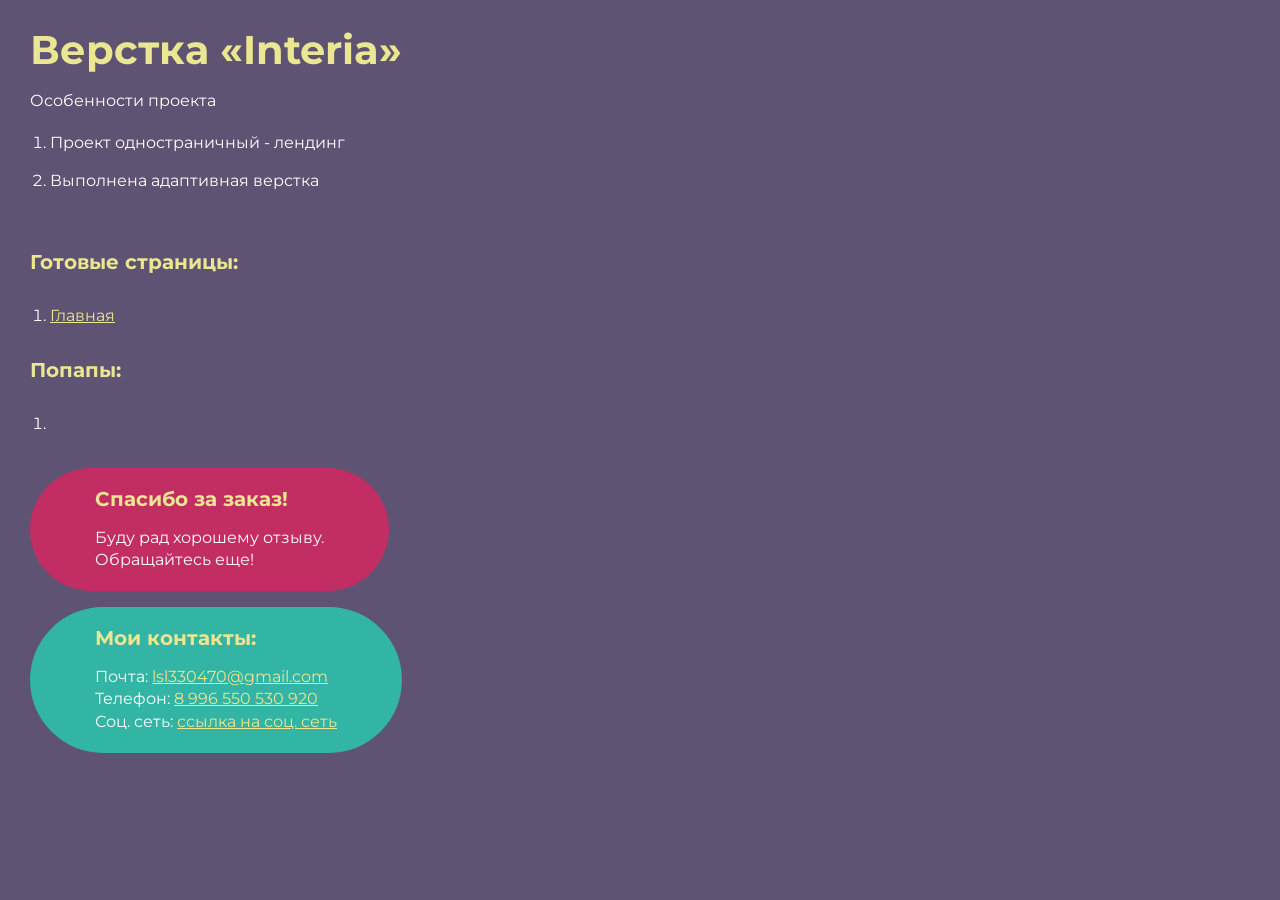
==== src/index.html @ ae0b0249 "first commit" ====
<!DOCTYPE html>
<html>
	<head>
		<meta charset="UTF-8">
		<meta name="viewport" content="width=device-width, initial-scale=1.0">
		<title>Верстка «INTERIA»</title>
	</head>
	<body>
		<div class="rootpage">
			<h1>Верстка «Interia»</h1>
			<div class="rootpage__info">
				Особенности проекта
				<ol class="rootpage__list">
					<li>Проект одностраничный - лендинг</li>
					<li>Выполнена адаптивная верстка</li>
					<!-- <li>Проект сделан на флексах</li>
					<li>Липко зафиксирован header, скрывается при скролле</li>
					<li>Есть меню бургер</li>
					<li>Выполненено плавное перемещение по странице к нужной секции</li>
               <li>Выполнена анимация на странице</li>
               <li>Есть выпадающий список</li>
               <li>Кнопка "Read more"</li>
				</ol> -->
				</div>
				<h2>Готовые страницы:</h2>
				<ol class="rootpage__list">
					<li><a target="_blank" href="home.html">Главная</a></li>
				</ol>
				<h2>Попапы:</h2>
				<ol class="rootpage__list">
					<li><a target="_blank" href="home.html#"></a></li>
				</ol>
				<div class="rootpage__tnx">
					<h2>Спасибо за заказ!</h2>
					<p>Буду рад хорошему отзыву.</p>
					<p>Обращайтесь еще!</p>
				</div>
				<div class="rootpage__contacts">
					<h2>Мои контакты:</h2>
					<p>Почта: <a href="email:lsl330470@gmail.com">lsl330470@gmail.com</a></p>
					<p>Телефон: <a href="tel:8996550530920">8 996 550 530 920</a></p>
					<p>Соц. сеть: <a href>ссылка на соц. сеть</a></p>
				</div>
			</div>
		</body>
		<style>
		@charset "UTF-8";
		@import url("https://fonts.googleapis.com/css?family=Montserrat:regular,700&display=swap");
		* ,*::before, *::after {
			padding: 0px;
			margin: 0px;
			border: 0px;
			box-sizing: border-box; 
		}
		html, body {
			height: 100%;
			margin: 0;
			padding: 0;
			min-width: 320px;
			width: 100%;
			color: #fff;
			background-color: #5e5373;
		}
		body {
			font-family: Montserrat;
			font-size: 100%;
			line-height: 1;
			font-size: 1rem;
		}
		a {
			text-decoration: underline;
			color: #ebe691
		}
		a:visited {
			text-decoration: underline;
			color: #aaa768;
		}
			a:hover {
			text-decoration: none;
		}
		ul li {
			list-style: none;
		}
		img {
			vertical-align: top;
		}
		.wrapper {
			width: 100%;
			min-height: 100%;
			overflow: hidden;
		}
		.rootpage{
			padding: 30px;
			display: flex;
			flex-direction: column;
			align-items: flex-start;
		}
		@media (max-width: 767px) {
			.rootpage{
				padding:30px 15px;
			}
		}
		h1 {
			color: #ebe691;
			font-size: 2.5rem;
			margin: 0px 0px 1.25rem 0px;
		}
		@media (max-width: 767px) {
			h1 {
				font-size: 1.85rem;
				margin: 0px 0px 1.25rem 0px;
			}
		}
		h2 {
			color: #ebe691;
			font-size: 1.25rem;
			margin: 0px 0px 1rem 0px;
		}
		@media (max-width: 767px) {
			h2 {
				font-size: 1.125rem;
				margin: 0px 0px 1rem 0px;
			}
		}
		.rootpage__info{
			line-height: 140%;
			margin: 0px 0px 1.5rem 0px;
		}

		.rootpage__list{
			margin: 1.25rem 0px 2.25rem 1.25rem;
		}
		.rootpage__list li:not(:last-child){
			margin: 0px 0px 15px 0px;
		}
		.rootpage__contacts,
		.rootpage__tnx{
			border-radius: 200px;
			padding: 20px 65px;
			line-height: 140%;
		}
		@media (max-width: 767px){
		.rootpage__contacts,
		.rootpage__tnx{
			border-radius:40px;
			padding: 20px;
		}
		}
		.rootpage__contacts{
			background: #32b5a4;
			
		}
		.rootpage__contacts a{
			color: #ebe691;
		}
		.rootpage__tnx{
			background: #c22d63;
			margin: 0px 0px 1rem 0px;
		}
	</style>
	</html>
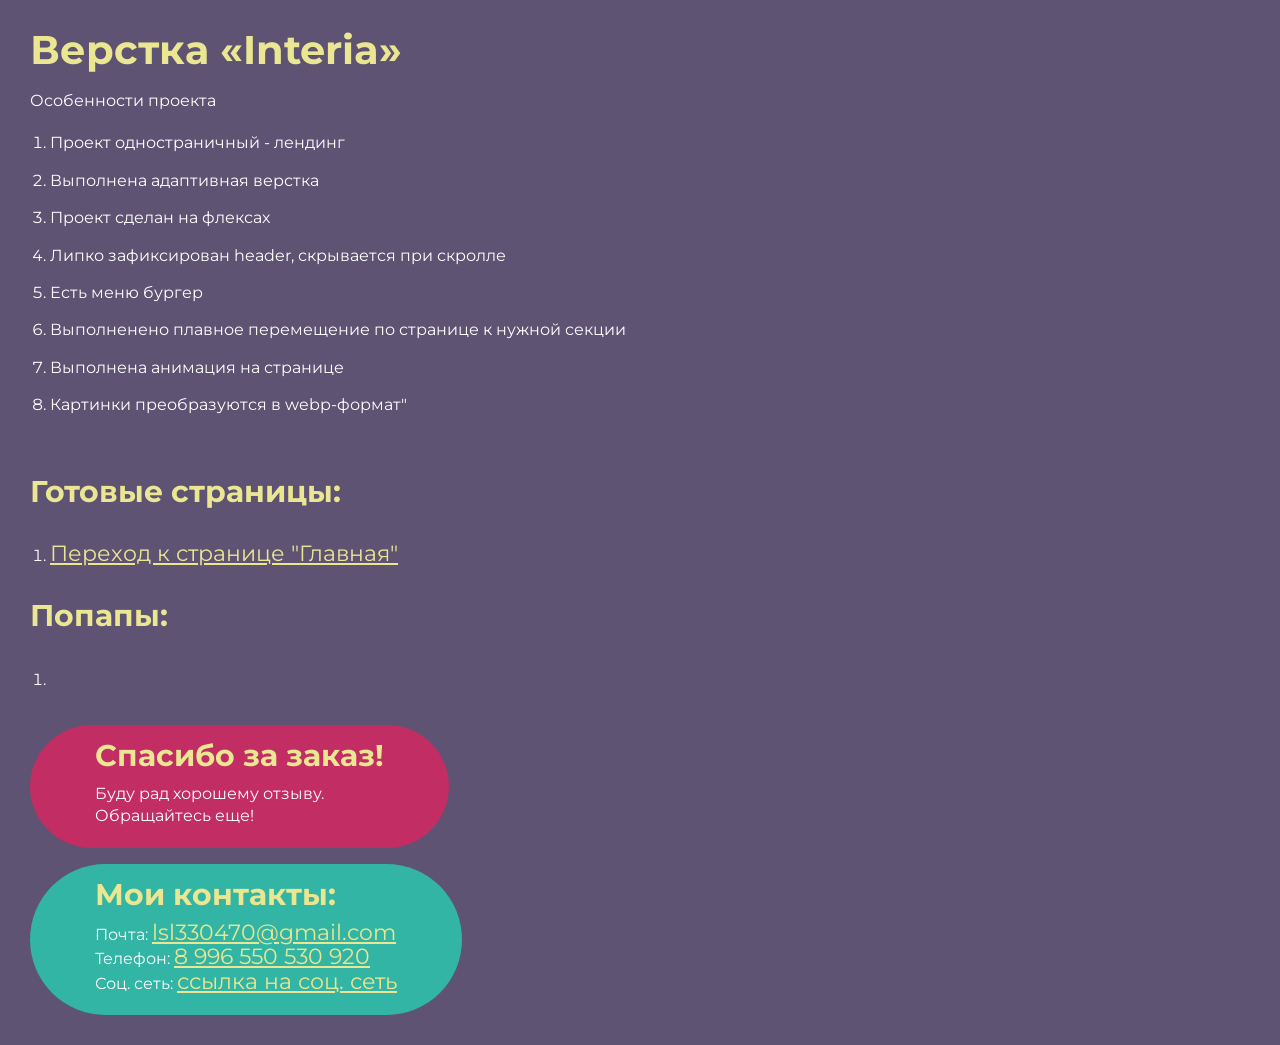
==== commit 36c78da6: "Промежуточная фиксация" ====
--- a/src/index.html
+++ b/src/index.html
@@ -13,18 +13,17 @@
 				<ol class="rootpage__list">
 					<li>Проект одностраничный - лендинг</li>
 					<li>Выполнена адаптивная верстка</li>
-					<!-- <li>Проект сделан на флексах</li>
+					<li>Проект сделан на флексах</li>
 					<li>Липко зафиксирован header, скрывается при скролле</li>
 					<li>Есть меню бургер</li>
 					<li>Выполненено плавное перемещение по странице к нужной секции</li>
                <li>Выполнена анимация на странице</li>
-               <li>Есть выпадающий список</li>
-               <li>Кнопка "Read more"</li>
-				</ol> -->
+               <li>Картинки преобразуются в webp-формат"</li>
+				</ol>
 				</div>
 				<h2>Готовые страницы:</h2>
 				<ol class="rootpage__list">
-					<li><a target="_blank" href="home.html">Главная</a></li>
+					<li><a target="_blank" href="home.html">Переход к странице "Главная"</a></li>
 				</ol>
 				<h2>Попапы:</h2>
 				<ol class="rootpage__list">
@@ -69,7 +68,8 @@
 		}
 		a {
 			text-decoration: underline;
-			color: #ebe691
+			color: #ebe691;
+			font-size: 1.375rem;
 		}
 		a:visited {
 			text-decoration: underline;
@@ -113,7 +113,7 @@
 		}
 		h2 {
 			color: #ebe691;
-			font-size: 1.25rem;
+			font-size: 1.875rem;
 			margin: 0px 0px 1rem 0px;
 		}
 		@media (max-width: 767px) {
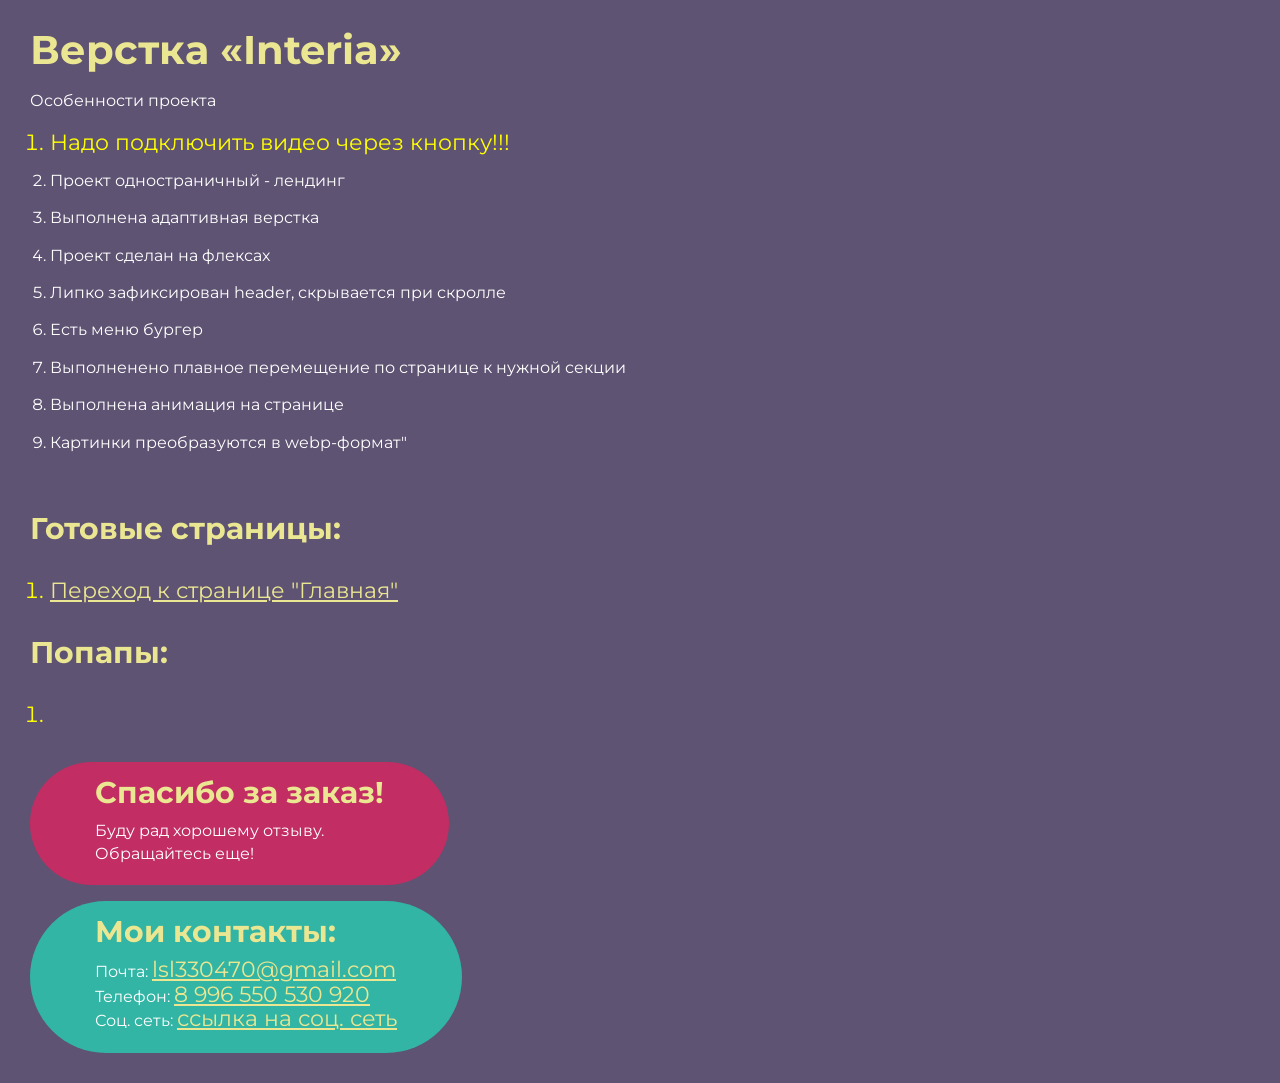
==== commit 50c9b4d7: "временное сообщение для себя" ====
--- a/src/index.html
+++ b/src/index.html
@@ -11,38 +11,39 @@
 			<div class="rootpage__info">
 				Особенности проекта
 				<ol class="rootpage__list">
+					<li>Надо подключить видео через кнопку!!!</li>
 					<li>Проект одностраничный - лендинг</li>
 					<li>Выполнена адаптивная верстка</li>
 					<li>Проект сделан на флексах</li>
 					<li>Липко зафиксирован header, скрывается при скролле</li>
 					<li>Есть меню бургер</li>
 					<li>Выполненено плавное перемещение по странице к нужной секции</li>
-               <li>Выполнена анимация на странице</li>
-               <li>Картинки преобразуются в webp-формат"</li>
+					<li>Выполнена анимация на странице</li>
+					<li>Картинки преобразуются в webp-формат"</li>
 				</ol>
-				</div>
-				<h2>Готовые страницы:</h2>
-				<ol class="rootpage__list">
-					<li><a target="_blank" href="home.html">Переход к странице "Главная"</a></li>
-				</ol>
-				<h2>Попапы:</h2>
-				<ol class="rootpage__list">
-					<li><a target="_blank" href="home.html#"></a></li>
-				</ol>
-				<div class="rootpage__tnx">
-					<h2>Спасибо за заказ!</h2>
-					<p>Буду рад хорошему отзыву.</p>
-					<p>Обращайтесь еще!</p>
-				</div>
-				<div class="rootpage__contacts">
-					<h2>Мои контакты:</h2>
-					<p>Почта: <a href="email:lsl330470@gmail.com">lsl330470@gmail.com</a></p>
-					<p>Телефон: <a href="tel:8996550530920">8 996 550 530 920</a></p>
-					<p>Соц. сеть: <a href>ссылка на соц. сеть</a></p>
-				</div>
 			</div>
-		</body>
-		<style>
+			<h2>Готовые страницы:</h2>
+			<ol class="rootpage__list">
+				<li><a target="_blank" href="home.html">Переход к странице "Главная"</a></li>
+			</ol>
+			<h2>Попапы:</h2>
+			<ol class="rootpage__list">
+				<li><a target="_blank" href="home.html#"></a></li>
+			</ol>
+			<div class="rootpage__tnx">
+				<h2>Спасибо за заказ!</h2>
+				<p>Буду рад хорошему отзыву.</p>
+				<p>Обращайтесь еще!</p>
+			</div>
+			<div class="rootpage__contacts">
+				<h2>Мои контакты:</h2>
+				<p>Почта: <a href="email:lsl330470@gmail.com">lsl330470@gmail.com</a></p>
+				<p>Телефон: <a href="tel:8996550530920">8 996 550 530 920</a></p>
+				<p>Соц. сеть: <a href>ссылка на соц. сеть</a></p>
+			</div>
+		</div>
+	</body>
+	<style>
 		@charset "UTF-8";
 		@import url("https://fonts.googleapis.com/css?family=Montserrat:regular,700&display=swap");
 		* ,*::before, *::after {
@@ -127,9 +128,15 @@
 			margin: 0px 0px 1.5rem 0px;
 		}
 
-		.rootpage__list{
+		.rootpage__list {
 			margin: 1.25rem 0px 2.25rem 1.25rem;
 		}
+
+		.rootpage__list li:first-child{
+			color: yellow;
+			font-size: 22px;			
+		}
+
 		.rootpage__list li:not(:last-child){
 			margin: 0px 0px 15px 0px;
 		}
@@ -158,4 +165,4 @@
 			margin: 0px 0px 1rem 0px;
 		}
 	</style>
-	</html>+</html>
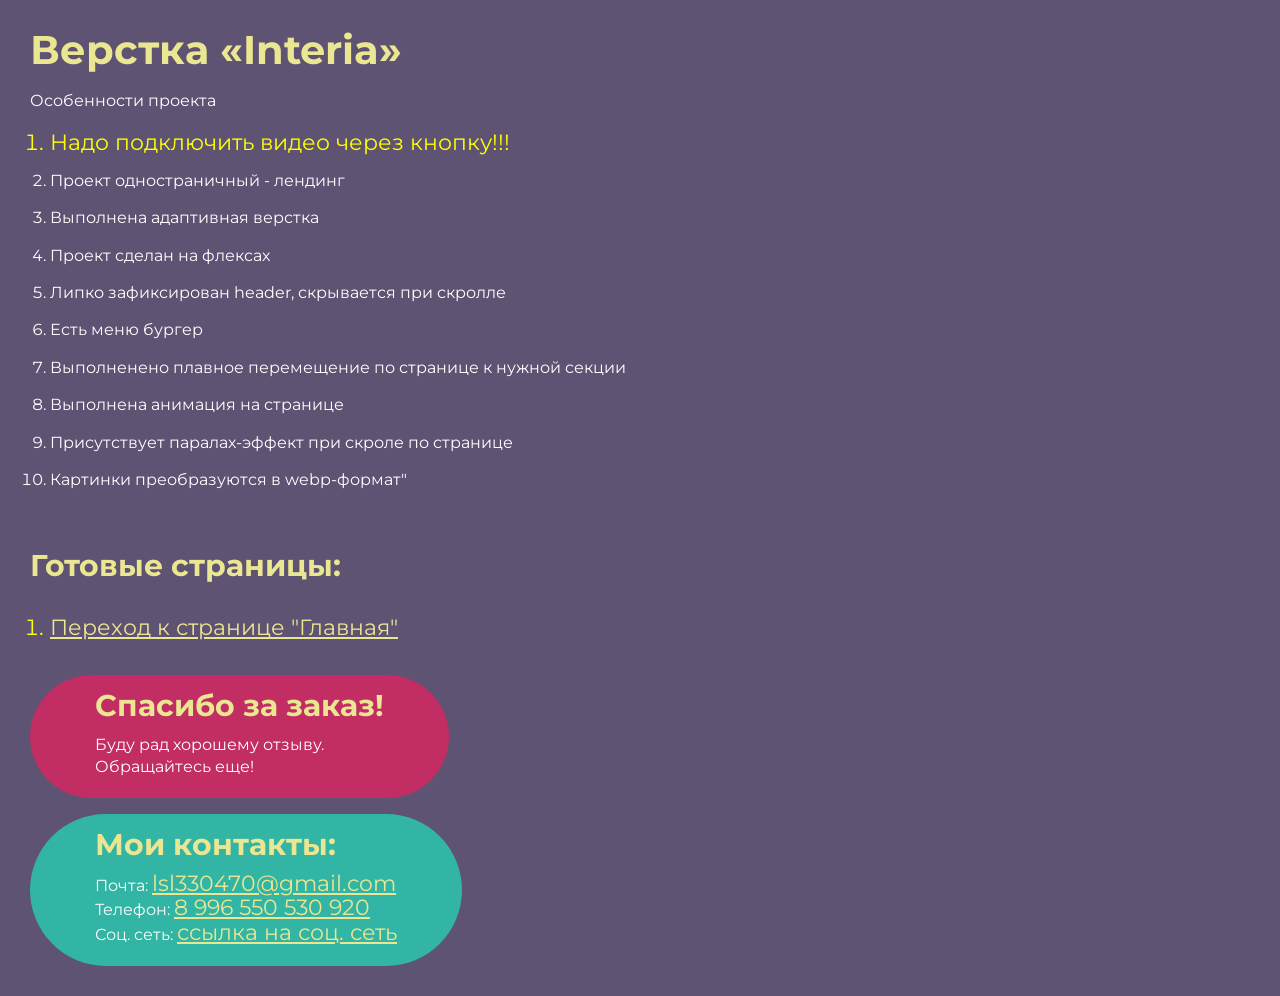
==== commit 2912f48e: "добавил паралакс эффект" ====
--- a/src/index.html
+++ b/src/index.html
@@ -19,6 +19,7 @@
 					<li>Есть меню бургер</li>
 					<li>Выполненено плавное перемещение по странице к нужной секции</li>
 					<li>Выполнена анимация на странице</li>
+					<li>Присутствует паралах-эффект при скроле по странице</li>
 					<li>Картинки преобразуются в webp-формат"</li>
 				</ol>
 			</div>
@@ -26,10 +27,10 @@
 			<ol class="rootpage__list">
 				<li><a target="_blank" href="home.html">Переход к странице "Главная"</a></li>
 			</ol>
-			<h2>Попапы:</h2>
+			<!-- <h2>Попапы:</h2>
 			<ol class="rootpage__list">
 				<li><a target="_blank" href="home.html#"></a></li>
-			</ol>
+			</ol> -->
 			<div class="rootpage__tnx">
 				<h2>Спасибо за заказ!</h2>
 				<p>Буду рад хорошему отзыву.</p>
